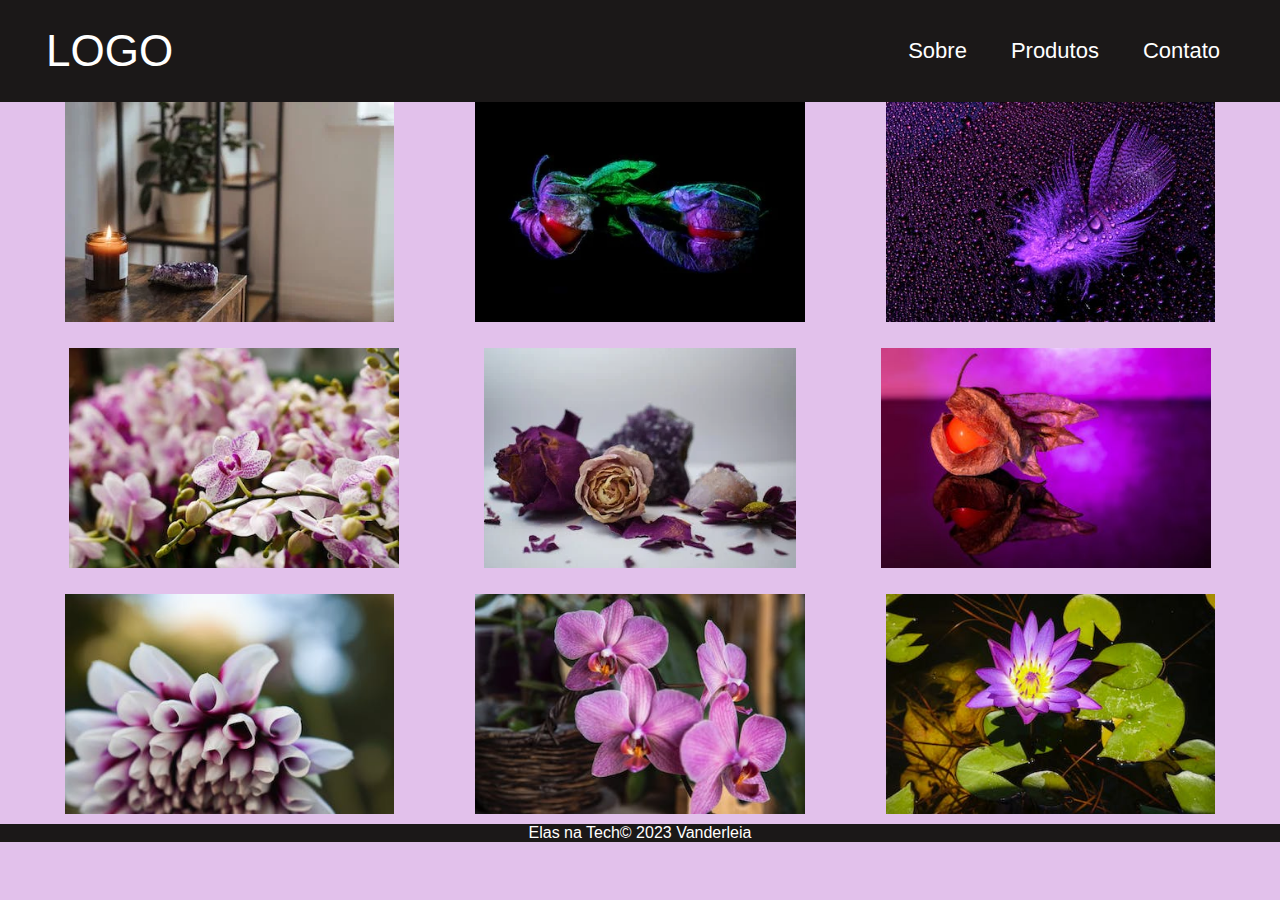
==== Aula08/index.html @ 91ceba34 "alterações" ====
<!DOCTYPE html>
<html lang="pt-br">

<head>
    <meta charset="UTF-8">
    <meta name="viewport" content="width=device-width, initial-scale=1.0">
    <title>Desafio Aula 08</title>
   <link rel="stylesheet" href="estilo.css">
</head>

<body>
    <header class="header">
        <div class="header-logo">Logo</div>

        <nav class="header.nav">
            <ul>
                <li><a href="#">Sobre</a></li>
                <li><a href="#"> Produtos</a></li>
                <li><a href="#">Contato</a></li>
                

            </ul>
        </nav>

    </header>
    <main>
        <section class="imagens">
            <div><img src="Imagens/pexels-photo-1.webp" alt="" class="tamanho"></div>
            <div><img src="Imagens/pexels-photo-2.webp" alt="" class="tamanho"></div>
            <div><img src="Imagens/pexels-photo-3.jpeg" alt="" class="tamanho"></div>
            <div><img src="Imagens/pexels-photo-4.jpeg" alt="" class="tamanho"></div>
            <div><img src="Imagens/pexels-photo-5.webp" alt="" class="tamanho"></div>
            <div><img src="Imagens/pexels-photo-6.jpeg" alt="" class="tamanho"></div>
            <div><img src="Imagens/pexels-photo-7.jpeg" alt="" class="tamanho"></div>
            <div><img src="Imagens/pexels-photo-8.jpeg" alt="" class="tamanho"></div>
            <div><img src="Imagens/pexels-photo-9.jpeg" alt="" class="tamanho"></div>
        </section>
    </main>

    <footer>Elas na Tech&copy 2023 Vanderleia</footer>
</body>

</html>
---- Aula08/estilo.css ----
html{
    font-family: 'Gill Sans', 'Gill Sans MT', Calibri, 'Trebuchet MS', sans-serif;
}
body{
    background-color:#e2c1eb;
   
    margin: 0;
}
.header{
    display: flex;
    justify-content: space-between;
    background-color: #1b1818;
    padding: 16px;
    color: #ffff;
    align-items: center;
}
.header-logo{
    font-size: 44px;
    text-transform: uppercase;
    margin-left: 30px;
}
.header nav ul{
display: flex;
list-style-type: none;
font-size: 22px;
gap: 16px;
margin-right: 30px;
}
.header nav a{
    color: #ffff;
    text-decoration: none;
    padding: 14px;
    border-radius: 5px;
}
.header nav a:hover{
    background-color: #AB04D9;

}

.imagens div{
height: 220px;
margin-bottom: 10px;
}
.tamanho{
height: 100%;
}

.imagens{
    display: flex;
    flex-wrap: wrap;
    
    gap: 16px;
    justify-content: space-evenly;
}
img:hover{
filter: grayscale(100%);
}
footer{
    background-color:#1b1818;
    text-align: center;
    color: #ffff;
}
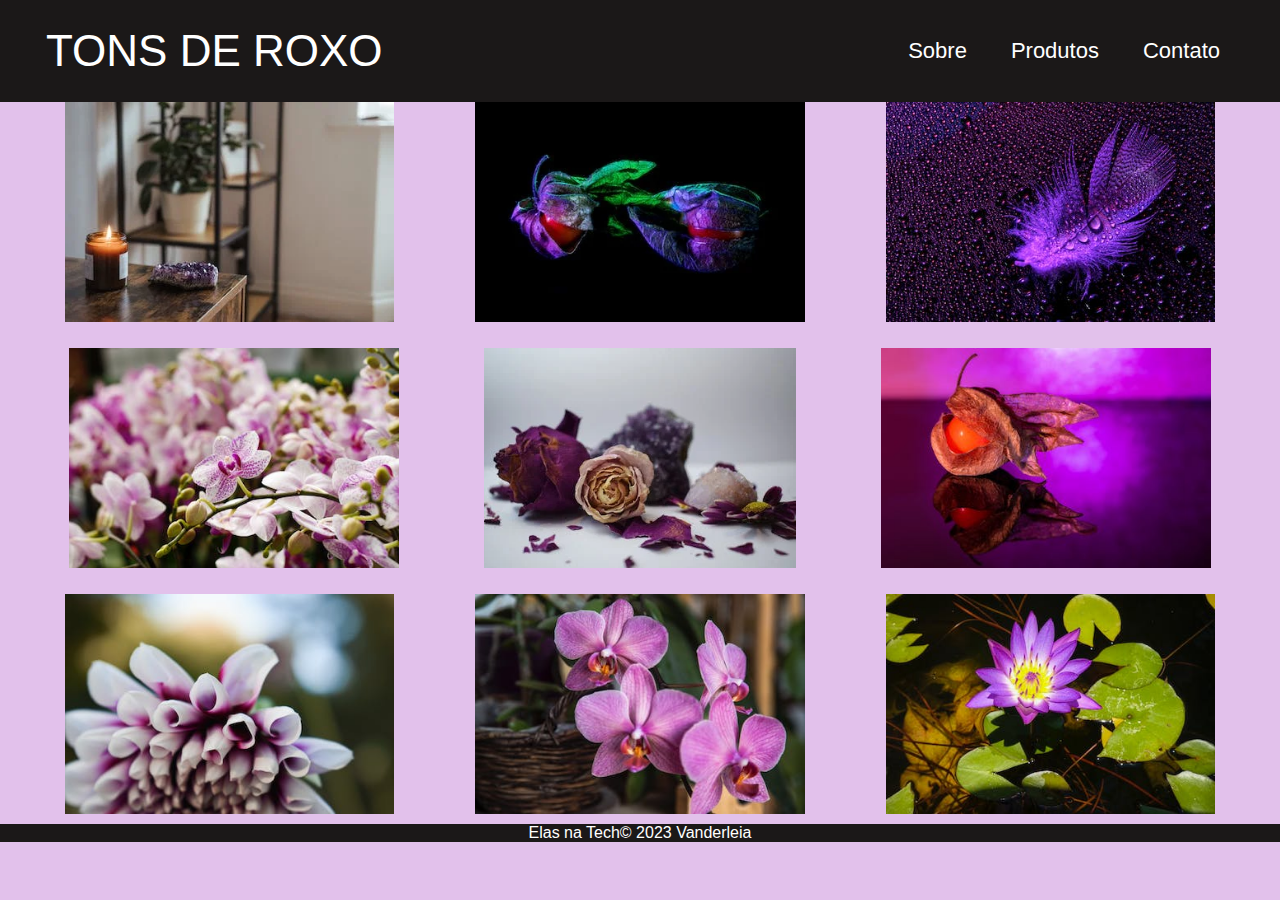
==== commit f740a810: "novos arquivos" ====
--- a/Aula08/index.html
+++ b/Aula08/index.html
@@ -10,7 +10,7 @@
 
 <body>
     <header class="header">
-        <div class="header-logo">Logo</div>
+        <div class="header-logo">Tons de Roxo</div>
 
         <nav class="header.nav">
             <ul>
